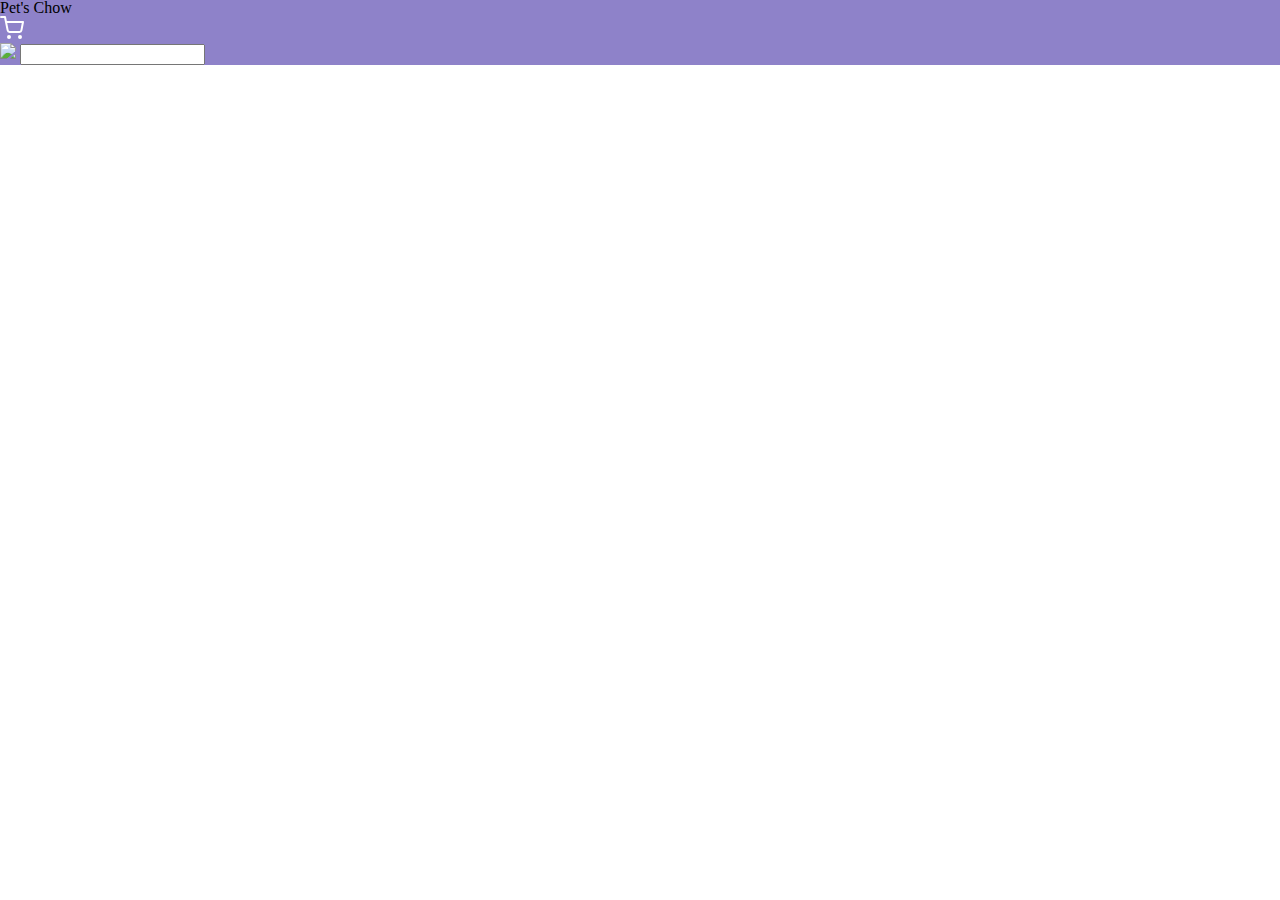
==== index.html @ 6226c28d "add src" ====
<!DOCTYPE html>
<html lang="en">
<head>
    <meta charset="UTF-8">
    <meta http-equiv="X-UA-Compatible" content="IE=edge">
    <meta name="viewport" content="width=device-width, initial-scale=1.0">
    <link rel="stylesheet" href="style.css">
    <link rel="stylesheet" href="reset.css">
    <title>Pet's Chow</title>
</head>
<body>
    <header>
        <div>
            <h1>Pet's Chow</h1>
            <svg xmlns="http://www.w3.org/2000/svg" color="white" width="24" height="24" viewBox="0 0 24 24" fill="none" stroke="currentColor" stroke-width="2" stroke-linecap="round" stroke-linejoin="round" class="feather feather-shopping-cart">
                <circle cx="9" cy="21" r="1"/><circle cx="20" cy="21" r="1"/>
                <path d="M1 1h4l2.68 13.39a2 2 0 0 0 2 1.61h9.72a2 2 0 0 0 2-1.61L23 6H6"/>
            </svg>
        </div>
        <div>
            <img src="https://super.so/icon/dark/search.svg">
            <input>
        </div>
    </header>

    <main>
        <section class="banner">
            <img>
            
        </section>

        <section class="category">

        </section>

        <section class="recommended">

        </section>

    </main>

    <footer>

    </footer>
    
</body>
</html>
---- style.css ----
:root{
    --purple: #8E82C9;
}

header{
    background-color: var(--purple)
}
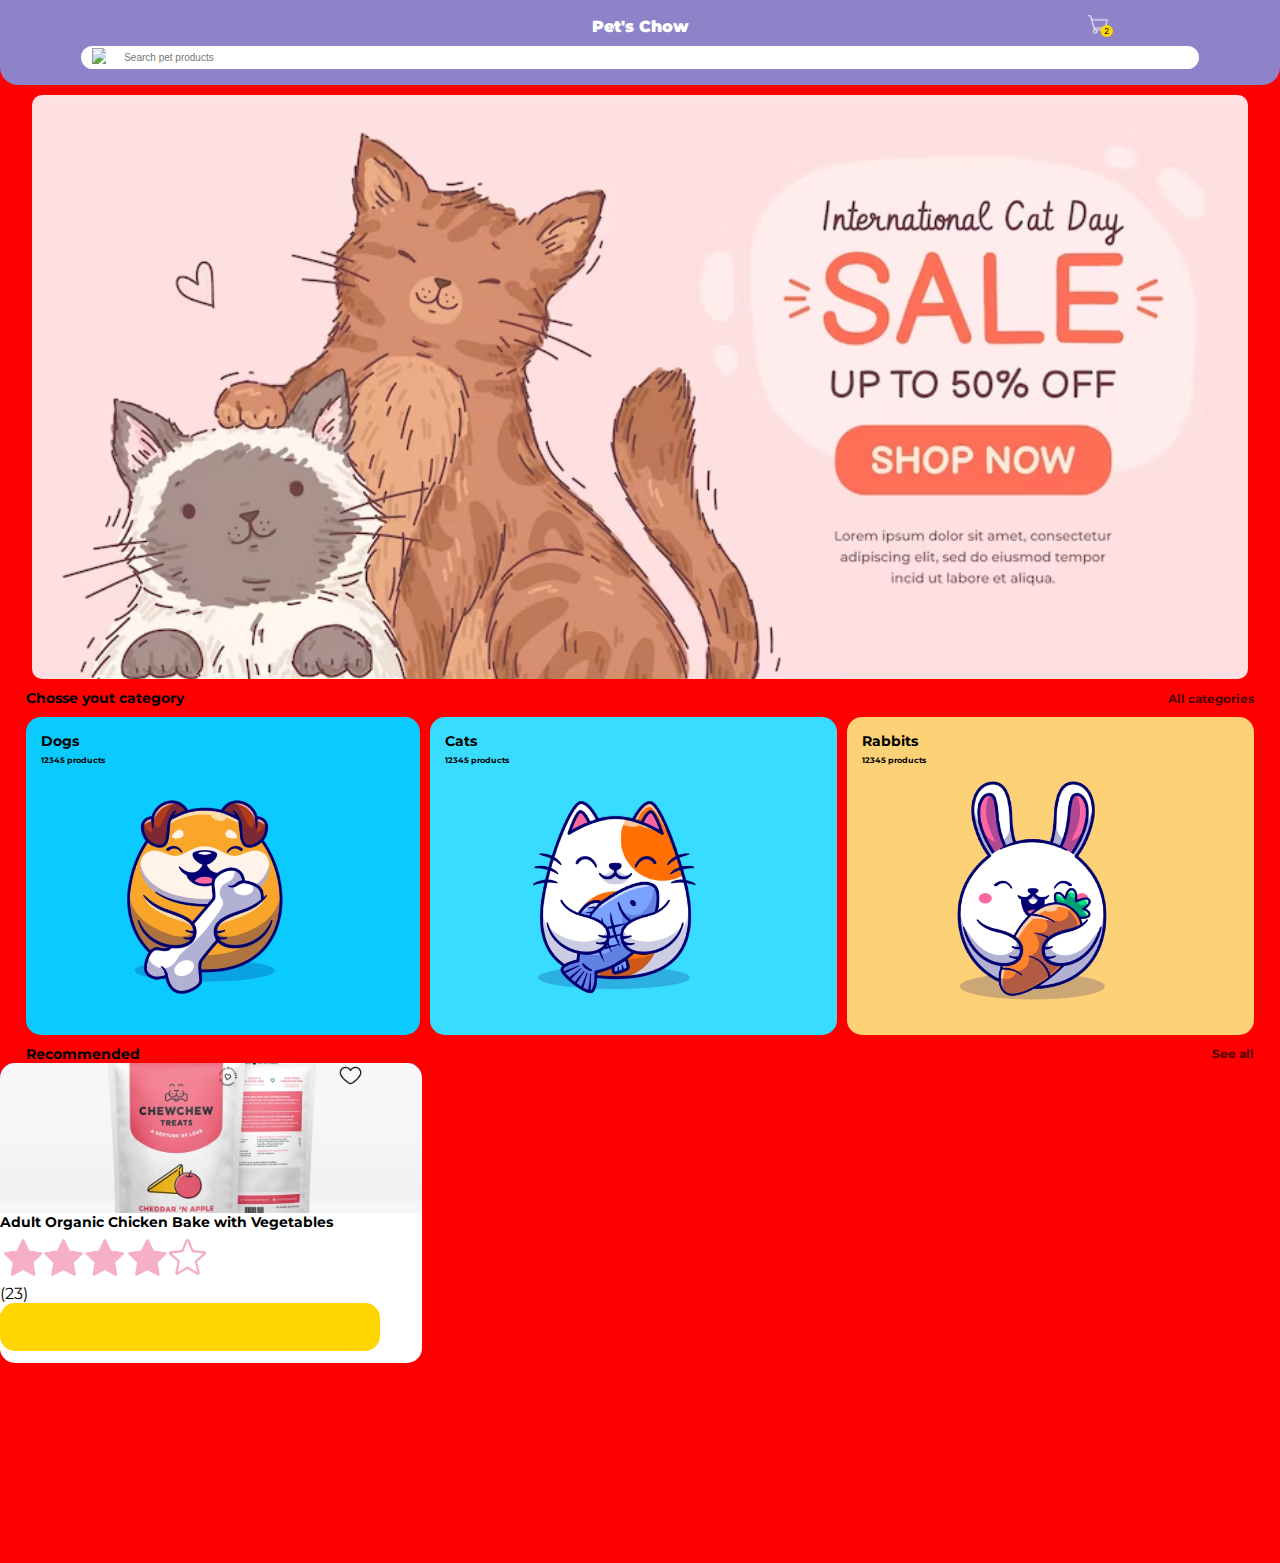
==== commit d9edd345: "Merge pull request #2 from DaianedaSilva/screen1" ====
--- a/index.html
+++ b/index.html
@@ -10,30 +10,83 @@
 </head>
 <body>
     <header>
-        <div>
+        <div class="header-title">
             <h1>Pet's Chow</h1>
-            <svg xmlns="http://www.w3.org/2000/svg" color="white" width="24" height="24" viewBox="0 0 24 24" fill="none" stroke="currentColor" stroke-width="2" stroke-linecap="round" stroke-linejoin="round" class="feather feather-shopping-cart">
-                <circle cx="9" cy="21" r="1"/><circle cx="20" cy="21" r="1"/>
-                <path d="M1 1h4l2.68 13.39a2 2 0 0 0 2 1.61h9.72a2 2 0 0 0 2-1.61L23 6H6"/>
-            </svg>
+            <img src="src/shopping-cart.svg">
         </div>
-        <div>
+
+        <div class="header-search">
             <img src="https://super.so/icon/dark/search.svg">
-            <input>
+            <input type="text" name="search" placeholder="Search pet products">
         </div>
     </header>
 
     <main>
         <section class="banner">
-            <img>
+            <img src="src/banner1.png">
             
         </section>
 
         <section class="category">
-
+            <div class="row-title">
+                <h2 class="title">Chosse yout category</h2>
+                <h3 class="subtitle"> All categories</h3>
+            </div>
+            
+            <div class="category-card">
+                <article class="card-dog">
+                    <h2 class="title">Dogs</h2>
+                    <h3 class="subtitle">  12345 products</h3>
+                    <img src="src/dog.png">
+                </article>
+    
+                <article class="card-cat">
+                    <h2 class="title">Cats</h2>
+                    <h3 class="subtitle"> 12345 products</h3>
+                    <img src="src/cat.png">
+    
+                </article>
+    
+                <article class="card-rabbit">
+                    <h2 class="title">Rabbits</h2>
+                    <h3 class="subtitle"> 12345 products</h3>
+                    <img src="src/rabbit.png">
+                </article>
+            </div>
+            
         </section>
 
         <section class="recommended">
+
+            <div class="row-title">
+                <h2 class="title"> Recommended</h2>
+                <h3 class="subtitle"> See all</h3>
+            </div>
+
+            <div class="recommended-card">
+                <article class="recommended-product-card">
+                    <div class="recommended-product-card-img"></div>
+                    <!-- <img class="recommended-product-card-img" src="src/food1.png"> -->
+                    <img class="recommended-product-card-like" src="src/heart.png">
+
+                    <div class="recommended-product-info">
+                        <h2 class="title recommended-product-title">Adult Organic Chicken Bake with Vegetables</h2>
+                        <img class="recommended-product-classification" src="src/starts.png"><p> (23)</p>
+                        <h3 class="subtitle recommended-product-price">$16.00</h3>
+                    </div>
+                   
+
+                    <button class="recommended-product-button"> </button>
+                    
+                </article>
+    
+
+
+            </div>
+
+            
+
+            
 
         </section>
 
--- a/style.css
+++ b/style.css
@@ -1,7 +1,231 @@
+@import url('https://fonts.googleapis.com/css2?family=Montserrat:wght@200&display=swap');
+
 :root{
     --purple: #8E82C9;
 }
 
+body{
+    font-family: 'Montserrat', sans-serif;
+    display: flex;
+    flex-direction: column;
+    gap: 10px;
+}
+
 header{
-    background-color: var(--purple)
+    display: flex;
+    align-items: center;
+    justify-content: center;
+    flex-direction: column;
+    gap: 10px;
+
+    background-color: var(--purple);
+    height: 85px;
+    border-radius: 0 0 18px 18px;
+}
+
+.header-title{
+    width: 87%;
+    display: flex;
+    align-items: center;
+    justify-content: center;
+}
+
+.header-title h1{
+    color: white;
+    font-weight: 900;
+}
+
+.header-title img {
+    width: 25px;
+    position: fixed;
+    left: 85%;
+}
+
+.header-search{
+    background-color: white;
+    display: flex;
+    flex-direction: start;
+    height: 19px;
+    width: 87%;
+    margin: 0;
+    border-radius: 15px;
+    gap: 16px;
+    padding: 2px;
+
+}
+
+.header-search img{
+    margin-left: 9px;
+    width: 14px;
+}
+
+.header-search input{
+    border: none;
+    font-size: 10px;
+}
+
+
+
+main{
+    display: flex;
+    flex-direction: column;
+    gap: 10px;
+}
+
+
+.banner{
+    width: 100%;
+    display: flex;
+    align-items: center;
+    justify-content: center;
+}
+
+.banner img{
+    width: 95%;
+    border-radius: 10px;
+}
+
+
+.category{
+    display: flex;
+    flex-direction: column;
+    gap: 10px;
+}
+
+
+.category-card{
+    display: flex;
+    justify-content: space-between;
+    gap: 10px;
+    padding: 0 2%;
+}
+
+.category-card article {
+    border-radius: 15px;
+    display: flex;
+    flex-direction: column;
+    padding: 15px;
+}
+
+.category-card img{
+    width: 90%;
+}
+
+.category-card .subtitle{
+    font-size: 8px;
+    margin-top: 5px;
+}
+
+.card-dog{
+    background-color: #0BCBFE;
+}
+
+.card-cat{
+    background-color: #37DCFF;
+}
+
+
+.card-rabbit{
+    background-color: #FDD175;
+}
+
+
+.row-title{
+    display: flex;
+    align-items: center;
+    justify-content: space-between;
+    padding: 0 2%;
+}
+
+.title{
+    font-size: 14px;
+    font-weight: 9000;
+}
+
+
+.row-title .subtitle {
+    font-size: 12px;
+    opacity: 70%;
+}
+
+.recommended{
+    width: 100%;
+    height: 500px;
+}
+
+.recommended-card{
+    height: 100%;
+    width: 100%;
+}
+
+.recommended-product-card{
+    width: 33%;
+    height: 60%;
+
+    background-color: #FFFFFF;
+    border-radius: 15px;
+    overflow: hidden;
+
+    display: grid;
+    grid-template-columns: 80% 20%;
+    grid-template-rows: 50% 30% 20%;
+}
+
+.recommended-product-card-img{
+    grid-column-start: 1;
+    grid-column-end: 3;
+    grid-row-start: 1;
+    width: 100%;
+    background-image: url('src/food1.png');
+    background-size: cover;
+    background-position: center;
+    background-color: blue;
+}
+
+.recommended-product-card-like{
+    grid-column-start: 2;
+    width: 25px;
+    grid-row-start: 1;
+}
+.recommended-product-info{
+    grid-column-start: 1;
+    grid-row-start: 2;
+    grid-column-end: 3;
+
+    display: flex;
+    flex-direction: column;
+    gap: 5px;
+}
+.recommended-product-title{
+    
+} 
+
+.recommended-product-classification{
+    
+    width: 50%;
+}
+
+.recommended-product-price{
+   
+}
+
+.recommended-product-button{
+    grid-column-start: 1;
+    grid-row-start: 3;
+    grid-column-end: 3;
+
+    width: 90%;
+    height: 80%;
+    background-color: #FFD600;
+    border: none;
+    border-radius: 15px;
+
+}
+
+
+/** Desktop Layout**/
+@media (min-width: 768px){
+  body{
+    background-color: red;
+  }
 }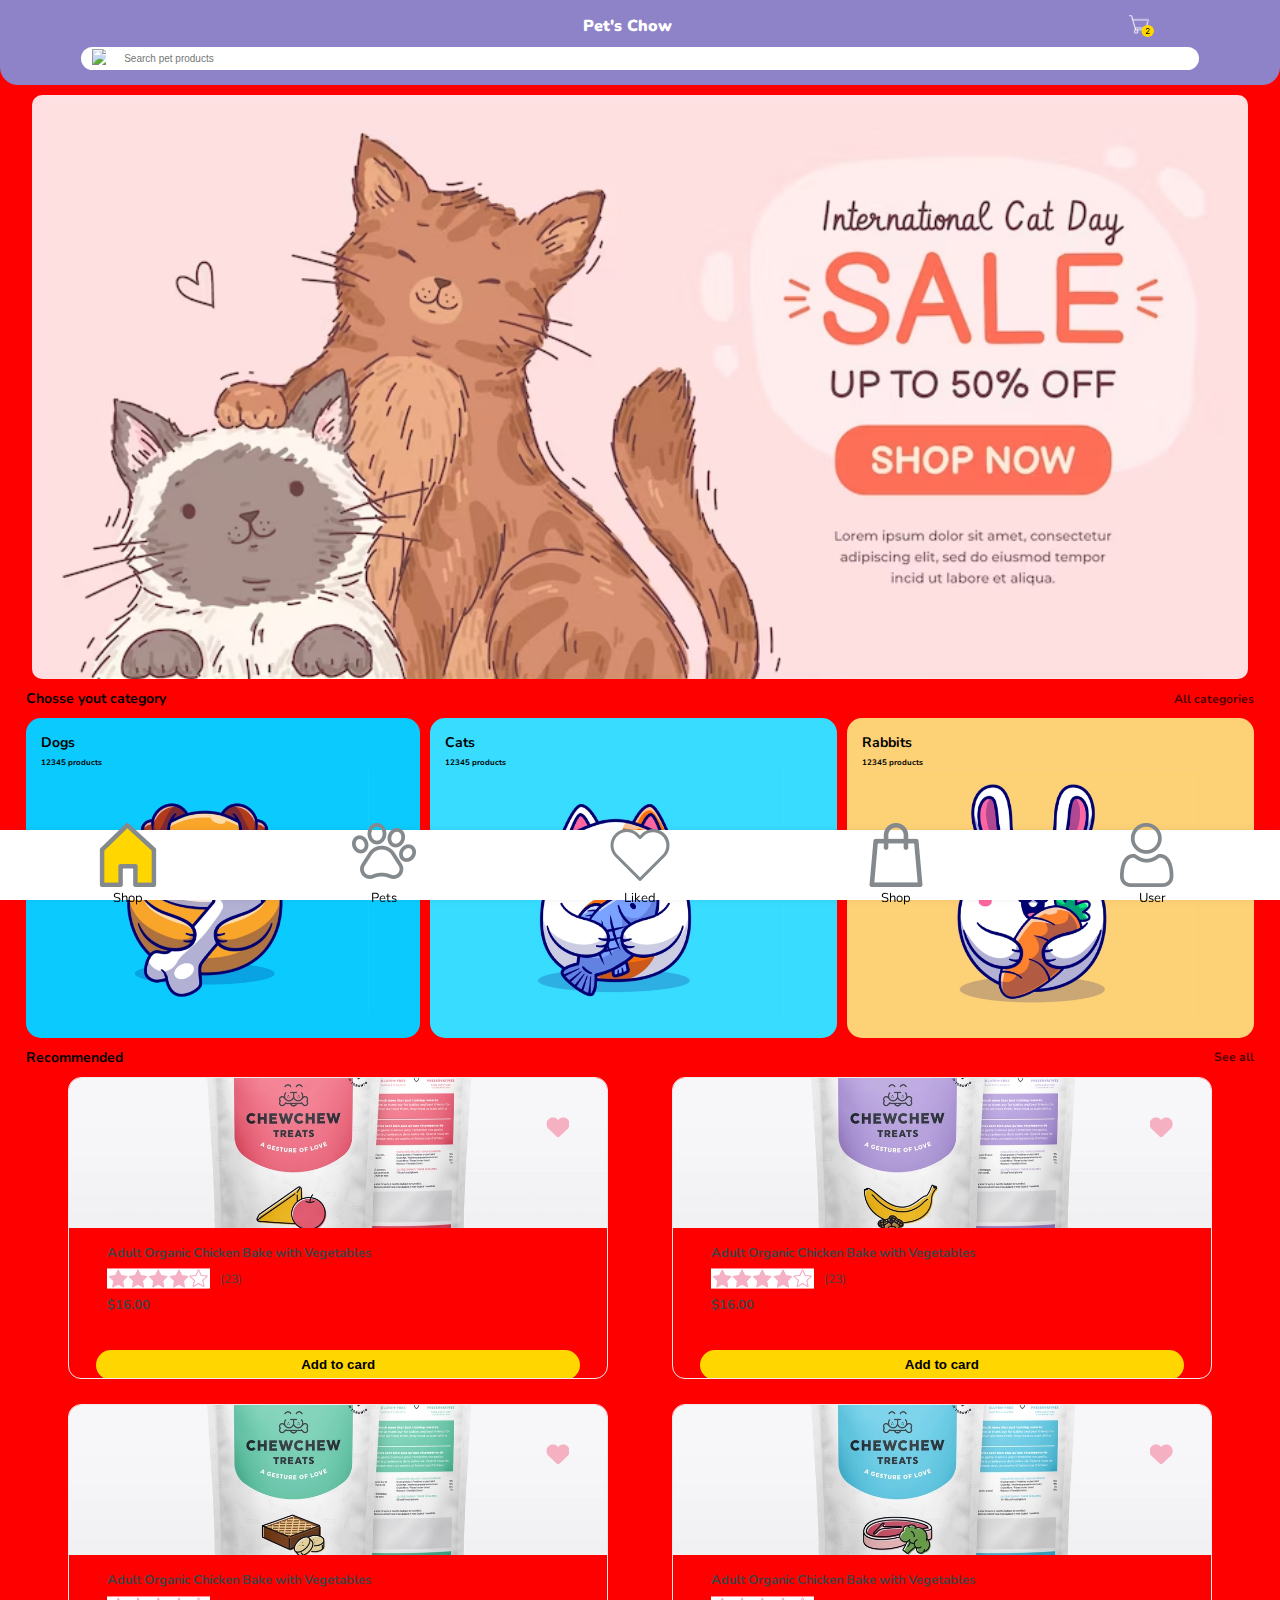
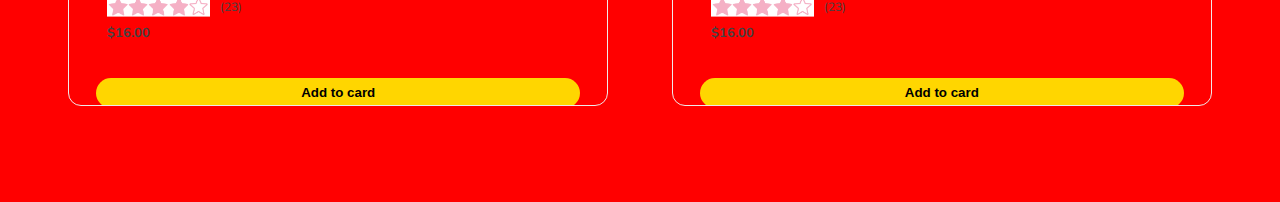
==== commit 4ee73232: "layout mobile ok" ====
--- a/index.html
+++ b/index.html
@@ -64,29 +64,80 @@
             </div>
 
             <div class="recommended-card">
+
                 <article class="recommended-product-card">
-                    <div class="recommended-product-card-img"></div>
-                    <!-- <img class="recommended-product-card-img" src="src/food1.png"> -->
-                    <img class="recommended-product-card-like" src="src/heart.png">
-
-                    <div class="recommended-product-info">
+                    
+                    <div class="recommended-product-card-header img-food-1">
+                        <svg xmlns="http://www.w3.org/2000/svg" viewBox="0 0 512 512"><!--! Font Awesome Pro 6.3.0 by @fontawesome - https://fontawesome.com License - https://fontawesome.com/license (Commercial License) Copyright 2023 Fonticons, Inc. --><path d="M47.6 300.4L228.3 469.1c7.5 7 17.4 10.9 27.7 10.9s20.2-3.9 27.7-10.9L464.4 300.4c30.4-28.3 47.6-68 47.6-109.5v-5.8c0-69.9-50.5-129.5-119.4-141C347 36.5 300.6 51.4 268 84L256 96 244 84c-32.6-32.6-79-47.5-124.6-39.9C50.5 55.6 0 115.2 0 185.1v5.8c0 41.5 17.2 81.2 47.6 109.5z"/></svg>           
+                    </div>
+                       
+                    <div class="recommended-product-card-info">
                         <h2 class="title recommended-product-title">Adult Organic Chicken Bake with Vegetables</h2>
-                        <img class="recommended-product-classification" src="src/starts.png"><p> (23)</p>
-                        <h3 class="subtitle recommended-product-price">$16.00</h3>
+                        <div class="recommended-product-card-classification" >
+                            <img src="src/starts.png">
+                            <p> (23)</p> 
+                        </div>
+                        <h3 class="subtitle recommended-product-card-price">$16.00</h3>
                     </div>
-                   
-
-                    <button class="recommended-product-button"> </button>
+                    <button class="recommended-product-card-button">Add to card </button>
                     
                 </article>
-    
 
+                <article class="recommended-product-card">
+                    
+                    <div class="recommended-product-card-header img-food-2">
+                        <svg xmlns="http://www.w3.org/2000/svg" viewBox="0 0 512 512"><!--! Font Awesome Pro 6.3.0 by @fontawesome - https://fontawesome.com License - https://fontawesome.com/license (Commercial License) Copyright 2023 Fonticons, Inc. --><path d="M47.6 300.4L228.3 469.1c7.5 7 17.4 10.9 27.7 10.9s20.2-3.9 27.7-10.9L464.4 300.4c30.4-28.3 47.6-68 47.6-109.5v-5.8c0-69.9-50.5-129.5-119.4-141C347 36.5 300.6 51.4 268 84L256 96 244 84c-32.6-32.6-79-47.5-124.6-39.9C50.5 55.6 0 115.2 0 185.1v5.8c0 41.5 17.2 81.2 47.6 109.5z"/></svg>           
+                    </div>
+                       
+                    <div class="recommended-product-card-info">
+                        <h2 class="title recommended-product-title">Adult Organic Chicken Bake with Vegetables</h2>
+                        <div class="recommended-product-card-classification" >
+                            <img src="src/starts.png">
+                            <p> (23)</p> 
+                        </div>
+                        <h3 class="subtitle recommended-product-card-price">$16.00</h3>
+                    </div>
+                    <button class="recommended-product-card-button">Add to card </button>
+                    
+                </article>
+
+                <article class="recommended-product-card">
+                    
+                    <div class="recommended-product-card-header img-food-3">
+                        <svg xmlns="http://www.w3.org/2000/svg" viewBox="0 0 512 512"><!--! Font Awesome Pro 6.3.0 by @fontawesome - https://fontawesome.com License - https://fontawesome.com/license (Commercial License) Copyright 2023 Fonticons, Inc. --><path d="M47.6 300.4L228.3 469.1c7.5 7 17.4 10.9 27.7 10.9s20.2-3.9 27.7-10.9L464.4 300.4c30.4-28.3 47.6-68 47.6-109.5v-5.8c0-69.9-50.5-129.5-119.4-141C347 36.5 300.6 51.4 268 84L256 96 244 84c-32.6-32.6-79-47.5-124.6-39.9C50.5 55.6 0 115.2 0 185.1v5.8c0 41.5 17.2 81.2 47.6 109.5z"/></svg>           
+                    </div>
+                       
+                    <div class="recommended-product-card-info">
+                        <h2 class="title recommended-product-title">Adult Organic Chicken Bake with Vegetables</h2>
+                        <div class="recommended-product-card-classification" >
+                            <img src="src/starts.png">
+                            <p> (23)</p> 
+                        </div>
+                        <h3 class="subtitle recommended-product-card-price">$16.00</h3>
+                    </div>
+                    <button class="recommended-product-card-button">Add to card </button>
+                    
+                </article>
+
+                <article class="recommended-product-card">
+                    
+                    <div class="recommended-product-card-header img-food-4">
+                        <svg xmlns="http://www.w3.org/2000/svg" viewBox="0 0 512 512"><!--! Font Awesome Pro 6.3.0 by @fontawesome - https://fontawesome.com License - https://fontawesome.com/license (Commercial License) Copyright 2023 Fonticons, Inc. --><path d="M47.6 300.4L228.3 469.1c7.5 7 17.4 10.9 27.7 10.9s20.2-3.9 27.7-10.9L464.4 300.4c30.4-28.3 47.6-68 47.6-109.5v-5.8c0-69.9-50.5-129.5-119.4-141C347 36.5 300.6 51.4 268 84L256 96 244 84c-32.6-32.6-79-47.5-124.6-39.9C50.5 55.6 0 115.2 0 185.1v5.8c0 41.5 17.2 81.2 47.6 109.5z"/></svg>           
+                    </div>
+                       
+                    <div class="recommended-product-card-info">
+                        <h2 class="title recommended-product-title">Adult Organic Chicken Bake with Vegetables</h2>
+                        <div class="recommended-product-card-classification" >
+                            <img src="src/starts.png">
+                            <p> (23)</p> 
+                        </div>
+                        <h3 class="subtitle recommended-product-card-price">$16.00</h3>
+                    </div>
+                    <button class="recommended-product-card-button">Add to card </button>
+                    
+                </article>
 
             </div>
-
-            
-
-            
 
         </section>
 
@@ -94,6 +145,29 @@
 
     <footer>
 
+        <div class="footer-icon"> <img src="src/home.png">Shop </div> 
+
+        <div  class="footer-icon">
+            <img src="src/paw.png"> Pets
+        </div>
+
+        <div  class="footer-icon">
+            <img src="src/heart-icon.png"> Liked
+        </div  class="footer-icon">
+        
+        <div  class="footer-icon">
+            <img src="src/shopping-bag.png"> Shop
+        </div>
+
+        
+        <div  class="footer-icon">
+            <img src="src/user.png"> User
+        </div>
+        
+       
+
+
+
     </footer>
     
 </body>
--- a/style.css
+++ b/style.css
@@ -1,13 +1,13 @@
-@import url('https://fonts.googleapis.com/css2?family=Montserrat:wght@200&display=swap');
+@import url('https://fonts.googleapis.com/css2?family=Nunito:wght@200;400;500;600;700;800;900;1000&display=swap');
 
 :root{
     --purple: #8E82C9;
 }
 
 body{
-    font-family: 'Montserrat', sans-serif;
-    display: flex;
-    flex-direction: column;
+    font-family: 'Nunito', sans-serif;
+    flex-direction: column;
+    display: flex;
     gap: 10px;
 }
 
@@ -33,12 +33,13 @@
 .header-title h1{
     color: white;
     font-weight: 900;
+    text-align: center;
+    width: 90%;
 }
 
 .header-title img {
     width: 25px;
-    position: fixed;
-    left: 85%;
+
 }
 
 .header-search{
@@ -51,7 +52,6 @@
     border-radius: 15px;
     gap: 16px;
     padding: 2px;
-
 }
 
 .header-search img{
@@ -70,6 +70,8 @@
     display: flex;
     flex-direction: column;
     gap: 10px;
+    height: 100%;
+    width: 100%;
 }
 
 
@@ -150,76 +152,139 @@
 
 .recommended{
     width: 100%;
-    height: 500px;
+    height: 100%;
+    display: flex;
+    flex-direction: column;
+    gap: 10px;
+    margin-bottom: 70px;
 }
 
 .recommended-card{
-    height: 100%;
-    width: 100%;
+    display: flex;
+    flex-wrap: wrap;
+    align-items: center;
+    justify-content: center;
+    gap: 5%;
 }
 
 .recommended-product-card{
-    width: 33%;
-    height: 60%;
-
-    background-color: #FFFFFF;
-    border-radius: 15px;
+    width: 42%;
+    height: 300px;
+    border-radius: 13px;
     overflow: hidden;
-
-    display: grid;
-    grid-template-columns: 80% 20%;
-    grid-template-rows: 50% 30% 20%;
-}
-
-.recommended-product-card-img{
-    grid-column-start: 1;
-    grid-column-end: 3;
-    grid-row-start: 1;
-    width: 100%;
-    background-image: url('src/food1.png');
+    border: solid 0.5px rgb(240, 234, 234);
+    margin-bottom: 2%;
+
+    color: rgb(68, 66, 66);
+}
+
+.recommended-product-card-header{
+   
+    width: 100%;
+    height: 50%;
     background-size: cover;
     background-position: center;
-    background-color: blue;
-}
-
-.recommended-product-card-like{
-    grid-column-start: 2;
-    width: 25px;
-    grid-row-start: 1;
-}
-.recommended-product-info{
-    grid-column-start: 1;
-    grid-row-start: 2;
-    grid-column-end: 3;
-
-    display: flex;
-    flex-direction: column;
-    gap: 5px;
-}
+    display: flex;
+
+    justify-content: flex-end;
+    align-items: flex-start;
+}
+
+.recommended-product-card-header svg{
+    fill : #f5b1c2;
+    width: 10%;
+    padding: 7%;
+    max-width: 23px;
+}
+
+.recommended-product-card-info{
+    padding: 3% 7%;
+    height: 30%;
+    display: flex;
+    flex-direction: column;
+    gap: 5%;
+}
+
 .recommended-product-title{
-    
-} 
-
-.recommended-product-classification{
-    
-    width: 50%;
-}
-
-.recommended-product-price{
-   
-}
-
-.recommended-product-button{
+    font-size: 80%;
+}
+.recommended-product-card-classification{
+    display: flex;
+    flex-direction: row;
+    align-items: center;
+
+    gap: 10px;
+    width: 100%;
+    height: 28%;
+}
+.recommended-product-card-classification img{
+    width: 70%;
+    max-width: 103px;    
+}
+
+.recommended-product-card-classification p{
+    font-size: 12px;
+}
+
+.recommended-product-card-price{
+    font-size: 13px;
+}
+
+.recommended-product-card-button{
     grid-column-start: 1;
     grid-row-start: 3;
     grid-column-end: 3;
 
     width: 90%;
-    height: 80%;
+    height: 10%;
     background-color: #FFD600;
     border: none;
     border-radius: 15px;
-
+    margin-left: 5%;
+    font-weight: 700;
+}
+
+.img-food-1{
+    background-image: url('src/food1.png');
+}
+
+.img-food-2{
+    background-image: url('src/food2.png');
+}
+.img-food-3{
+    background-image: url('src/food3.png');
+}
+
+.img-food-4{
+    background-image: url('src/food4.png');
+}
+
+footer{
+    width: 100%;
+    height: 70px;
+    background-color: #fff;
+
+    box-shadow: 4px 0px 15px -12px rgba(0,0,0,0.75);
+    position: fixed;
+    bottom: 0;
+    display: flex;
+    justify-content: space-around;
+    flex-direction: row;
+    align-items: center;
+}
+
+.footer-icon{
+    justify-content: center;
+    align-items: center;
+    display: flex;
+    flex-direction: column;
+    font-size: 13px;
+    gap: 2px;
+
+}
+.footer-icon img {
+    width: 25%;
+    
 }
 
 
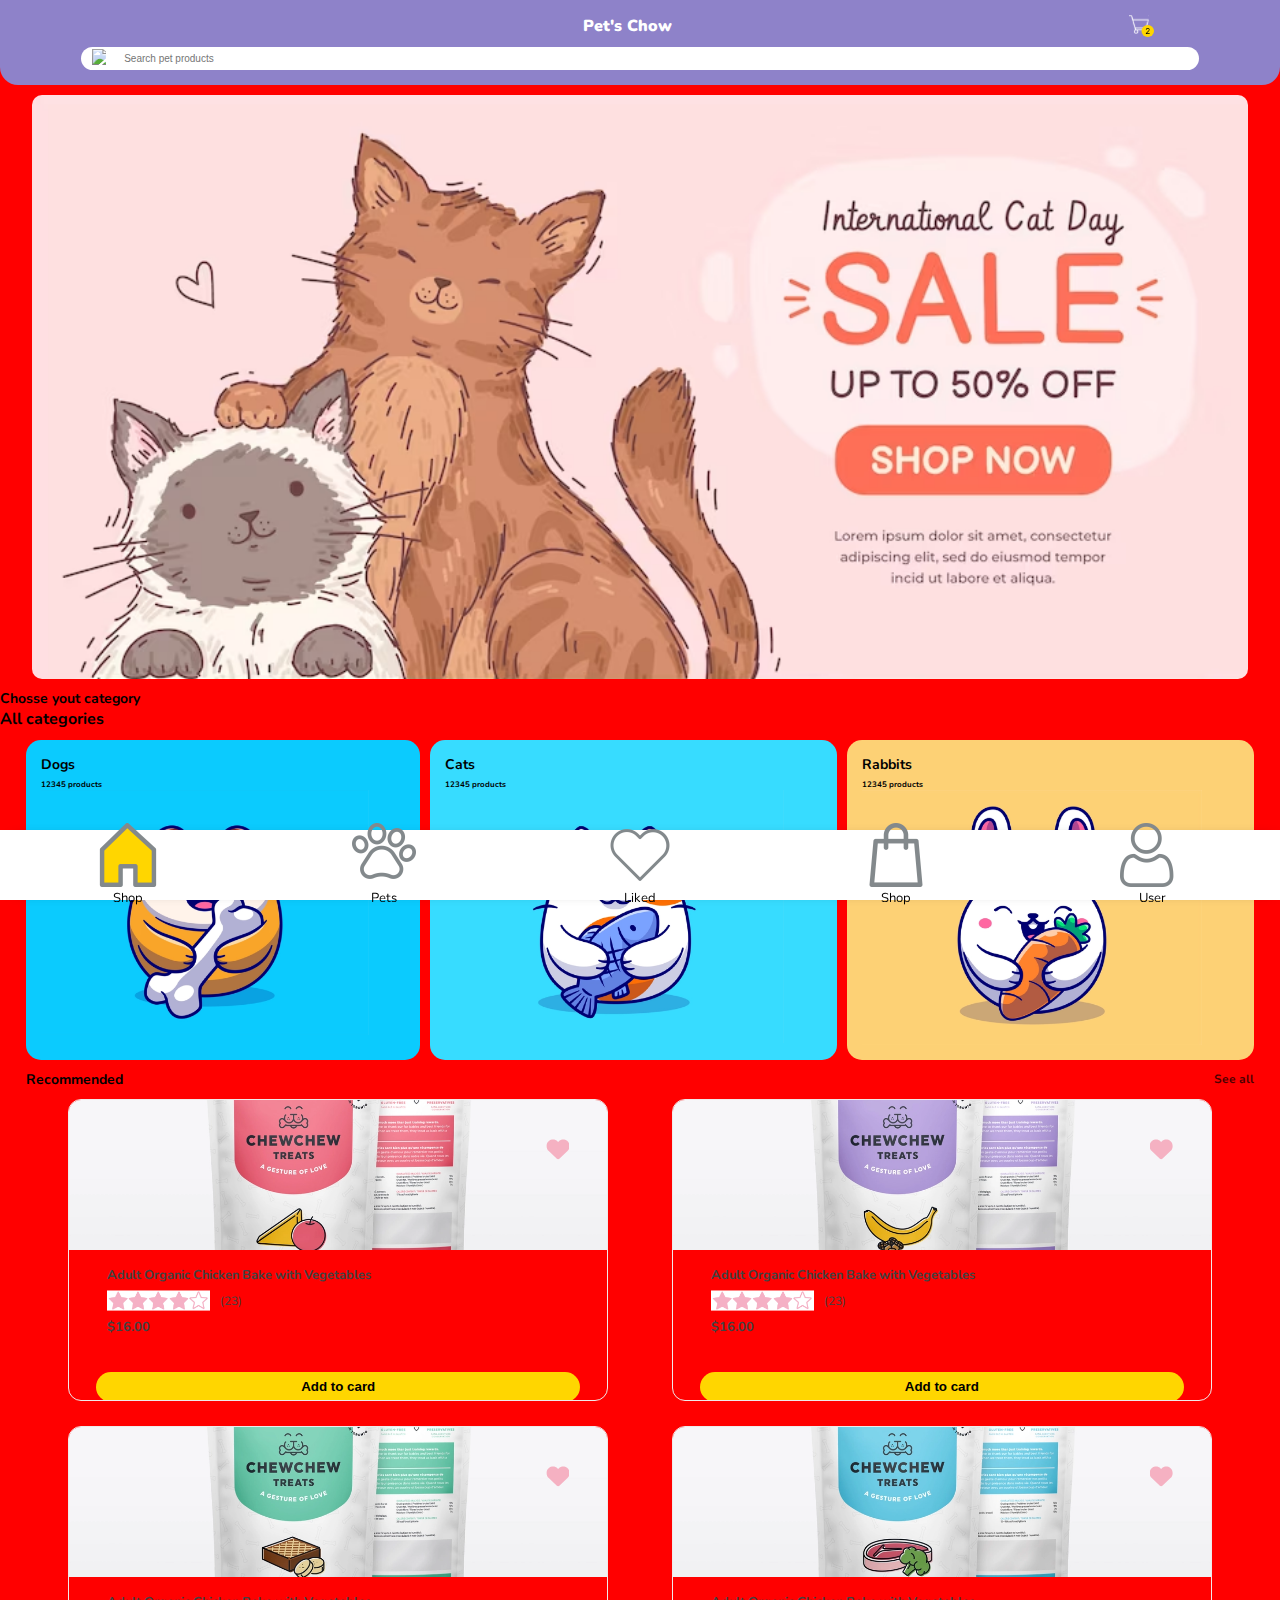
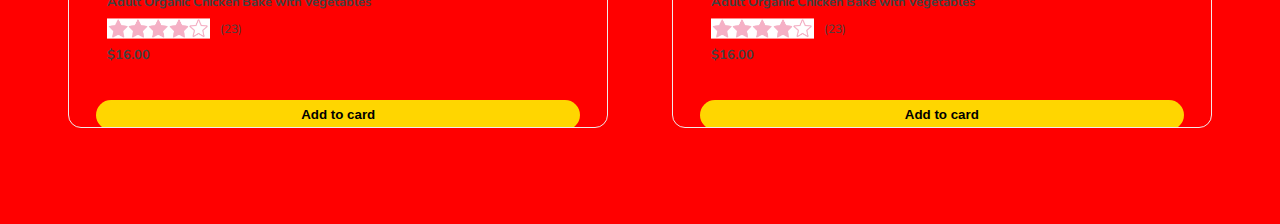
==== commit 2464d779: "wip" ====
--- a/index.html
+++ b/index.html
@@ -58,7 +58,7 @@
 
         <section class="recommended">
 
-            <div class="row-title">
+            <div class="recommended-title">
                 <h2 class="title"> Recommended</h2>
                 <h3 class="subtitle"> See all</h3>
             </div>
--- a/style.css
+++ b/style.css
@@ -132,7 +132,7 @@
 }
 
 
-.row-title{
+.recommended-title{
     display: flex;
     align-items: center;
     justify-content: space-between;
@@ -145,7 +145,7 @@
 }
 
 
-.row-title .subtitle {
+.recommended-title .subtitle {
     font-size: 12px;
     opacity: 70%;
 }
@@ -284,9 +284,7 @@
 }
 .footer-icon img {
     width: 25%;
-    
-}
-
+}
 
 /** Desktop Layout**/
 @media (min-width: 768px){
